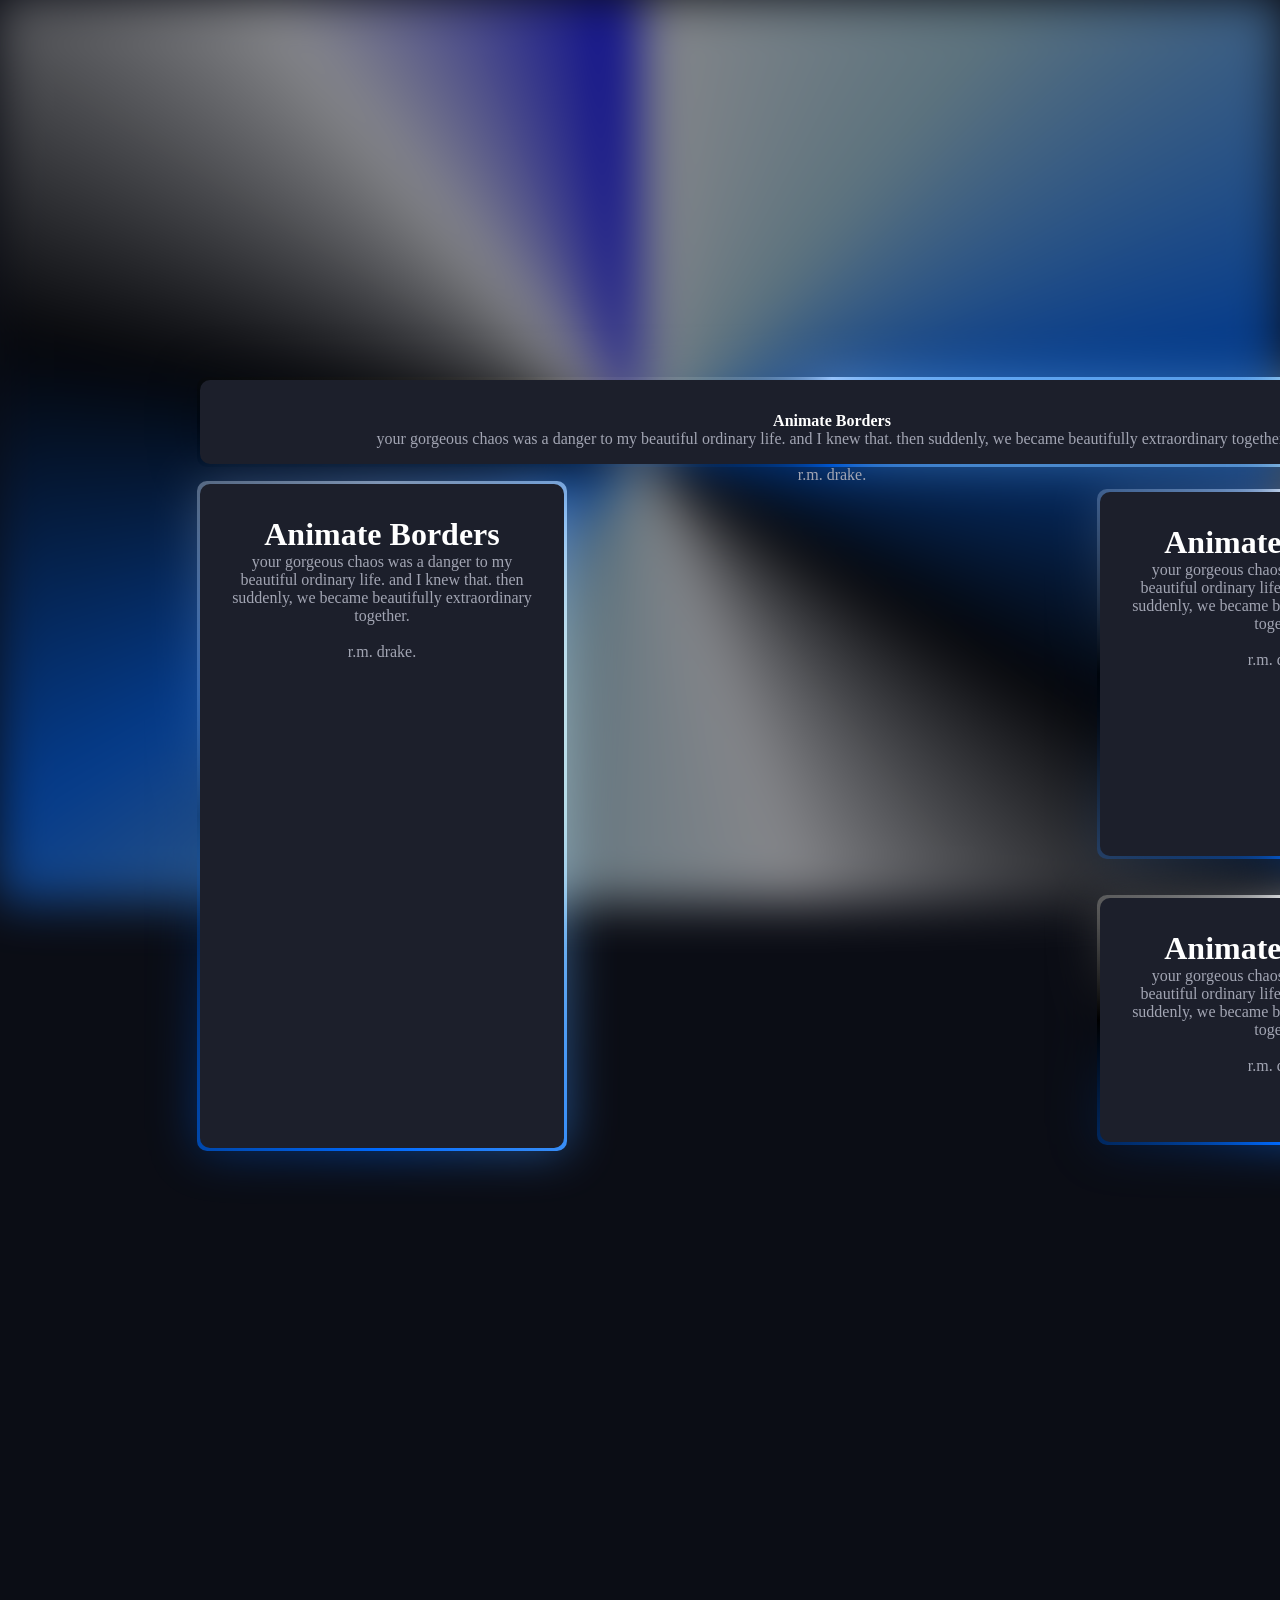
==== index.html @ 23e99490 "Add files via upload practicing some css" ====
<!DOCTYPE html>
<html lang="en">
<head>
  <meta charset="UTF-8">
  <meta name="viewport" content="width=device-width, initial-scale=1.0">
  <title>Border Animation</title>
  <link rel="stylesheet" href="style.css">
</head>
<body>
  <div class="card4">
    <h1 style="font-size: 16px;">Animate Borders</h1>    
    <p>your gorgeous chaos was
      a danger to my beautiful
      ordinary life. and I knew
      that. then suddenly, we
      became beautifully
      extraordinary together.<br>
      <br>
      
      r.m. drake.</p>
  </div>
  <div class="card">
    <h1>Animate Borders</h1>
    
    <p>your gorgeous chaos was
      a danger to my beautiful
      ordinary life. and I knew
      that. then suddenly, we
      became beautifully
      extraordinary together.<br>
      <br>
      
      r.m. drake.</p>

    </div>
  </div>


  <div class="card2">
    <h1>Animate Borders</h1>
    
    <p>your gorgeous chaos was
      a danger to my beautiful
      ordinary life. and I knew
      that. then suddenly, we
      became beautifully
      extraordinary together.<br>
      <br>
      
      r.m. drake.</p>

    </div>
  </div>
  <div class="card3">
    <h1>Animate Borders</h1>
    
    <p>your gorgeous chaos was
      a danger to my beautiful
      ordinary life. and I knew
      that. then suddenly, we
      became beautifully
      extraordinary together.<br>
      <br>
      
      r.m. drake.</p>

    </div>
  <div id="box1" class="box">
  <p>12345</p> 
</body>
</html>
---- style.css ----
*{
  margin: 0;
  padding: 0;  
}
html{
  font-family: Poppins;
  color: #f0f0f0;
}
body{
  min-height: 100vh;
  background: #0b0d15;
  color: #a2a5b3;
  align-content: center;
}
h1{
  color: white;
}
/* Card */
.card{
  margin: 200px ;
  padding: 2em;
  width: 300px;
  height: 600px;
  left: 0;
  background: #1c1f2b;
  text-align: center;
  border-radius: 10px;
  position: relative;
  margin-bottom: 20px;

}

@property --angle{
  syntax: "<angle>";
  initial-value: 0deg;
  inherits: false;
}

.card::after {
  content: '';
  position: absolute;
  height: 100%;
  width: 100%;
  background-image: conic-gradient(from var(--angle), white, lightblue, #006aff, black, white);
  top: 50%;
  left: 50%;
  transform: translate(-50%, -50%);
  z-index: -1;
  padding: 3px;
  border-radius: 10px;
  animation: 3s spin linear infinite;
}

.card::before {
  content: '';
  position: absolute;
  height: 100%;
  width: 100%;
  background-image: conic-gradient(from var(--angle), white, lightblue, #006aff, black, white);
  top: 50%;
  left: 50%;
  transform: translate(-50%, -50%);
  z-index: -1;
  padding: 3px;
  border-radius: 10px;
  animation: 3s spin linear infinite;
  filter: blur(1.5rem);
  opacity: 0.5;
}
.card::before{
  filter: blur(1.5rem);
  opacity: 0.5;
}
@keyframes spin{
  from{
    --angle: 0deg;
  }
  to{
    --angle: 360deg;
  }
}

/* Card 2 */
.card2 {
  margin: 200px;
  padding: 2em;
  width: 300px;
  height: 180px;
  background: #1c1f2b;
  text-align: center;
  border-radius: 10px;
  position: relative;
  left: 900px;
  bottom: 450px;
  margin-bottom: 20px;
}

@property --angle {
  syntax: "<angle>";
  initial-value: 0deg;
  inherits: false;
}

.card2::after {
  content: '';
  position: absolute;
  height: 100%;
  width: 100%;
  background-image: conic-gradient(from var(--angle), white, lightblue, #006aff, black, white);
  top: 50%;
  left: 50%;
  transform: translate(-50%, -50%);
  z-index: -1;
  padding: 3px;
  border-radius: 10px;
  animation: 3s spin linear infinite;
}

.card2::before {
  content: '';
  position: absolute;
  height: 100%;
  width: 100%;
  background-image: conic-gradient(from var(--angle), white, lightblue, #006aff, black, white);
  top: 50%;
  left: 50%;
  transform: translate(-50%, -50%);
  z-index: -1;
  padding: 3px;
  border-radius: 10px;
  animation: 3s spin linear infinite;
  filter: blur(1.5rem);
  opacity: 0.5;
}

.card2::before {
  filter: blur(1.5rem);
  opacity: 0.5;
}

@keyframes spin {
  from {
    --angle: 0deg;
  }
  to {
    --angle: 360deg;
  }
}

/* Card 3 */
.card3 {
  margin: 200px;
  padding: 2em;
  width: 300px;
  height: 300px;
  background: #1c1f2b;
  text-align: center;
  border-radius: 10px;
  position: relative;
  left: 900px;
  bottom: 1300px;
  margin-bottom: 20px;
}
@property --angle {
  syntax: "<angle>";
  initial-value: 0deg;
  inherits: false;
}

.card3::after {
  content: '';
  position: absolute;
  height: 100%;
  width: 100%;
  background-image: conic-gradient(from var(--angle), white, lightblue, #006aff, black, white);
  top: 50%;
  left: 50%;
  transform: translate(-50%, -50%);
  z-index: -1;
  padding: 3px;
  border-radius: 10px;
  animation: 3s spin linear infinite;
}
.card3::before {
  content: '';
  position: absolute;
  height: 100%;
  width: 100%;
  background-image: conic-gradient(from var(--angle), white, lightblue, #006aff, black, white);
  top: 50%;
  left: 50%;
  transform: translate(-50%, -50%);
  z-index: -1;
  padding: 3px;
  border-radius: 10px;
  animation: 3s spin linear infinite;
  filter: blur(1.5rem);
  opacity: 0.5;
}

.card3::before {
  filter: blur(1.5rem);
  opacity: 0.5;
}

@keyframes spin {
  from {
    --angle: 0deg;
  }
  to {
    --angle: 360deg;
  }
}

/* Card 4 */
.card4 {
  margin: 200px;
  padding: 2em;
  width: 1200px;
  height: 20px;
  background: #1c1f2b;
  text-align: center;
  border-radius: 10px;
  position: relative;
  left: 0px;
  bottom: -180px;
  margin-bottom: 20px;
}
@property --angle {
  syntax: "<angle>";
  initial-value: 0deg;
  inherits: false;
}

.card4::after {
  content: '';
  position: absolute;
  height: 100%;
  width: 100%;
  background-image: conic-gradient(from var(--angle), white, lightblue, #006aff, black, white);
  top: 50%;
  left: 50%;
  transform: translate(-50%, -50%);
  z-index: -1;
  padding: 3px;
  border-radius: 10px;
  animation: 3s spin linear infinite;
}
.card4::before {
  content: '';
  position: absolute;
  height: 100%;
  width: 100%;
  background-image: conic-gradient(from var(--angle), white, lightblue, #006aff, black, white);
  top: 50%;
  left: 50%;
  transform: translate(-50%, -50%);
  z-index: -1;
  padding: 3px;
  border-radius: 10px;
  animation: 3s spin linear infinite;
  filter: blur(1.5rem);
  opacity: 0.5;
}

.card4::before {
  filter: blur(1.5rem);
  opacity: 0.5;
}

@keyframes spin {
  from {
    --angle: 0deg;
  }
  to {
    --angle: 360deg;
  }
}


/*boxes*/


.box {
  content: '';
  position: absolute;
  height: 100%;
  width: 100%;
  background-image: conic-gradient(from var(--angle), white, lightblue, #006aff, black, white, lightblue, #006aff, black, white, blue );
  top: 50%;
  left: 50%;
  transform: translate(-50%, -50%);
  z-index: -1;
  padding: 3px;
  border-radius: 10px;
  filter: blur(1.5rem);
  opacity: 0.5;
}
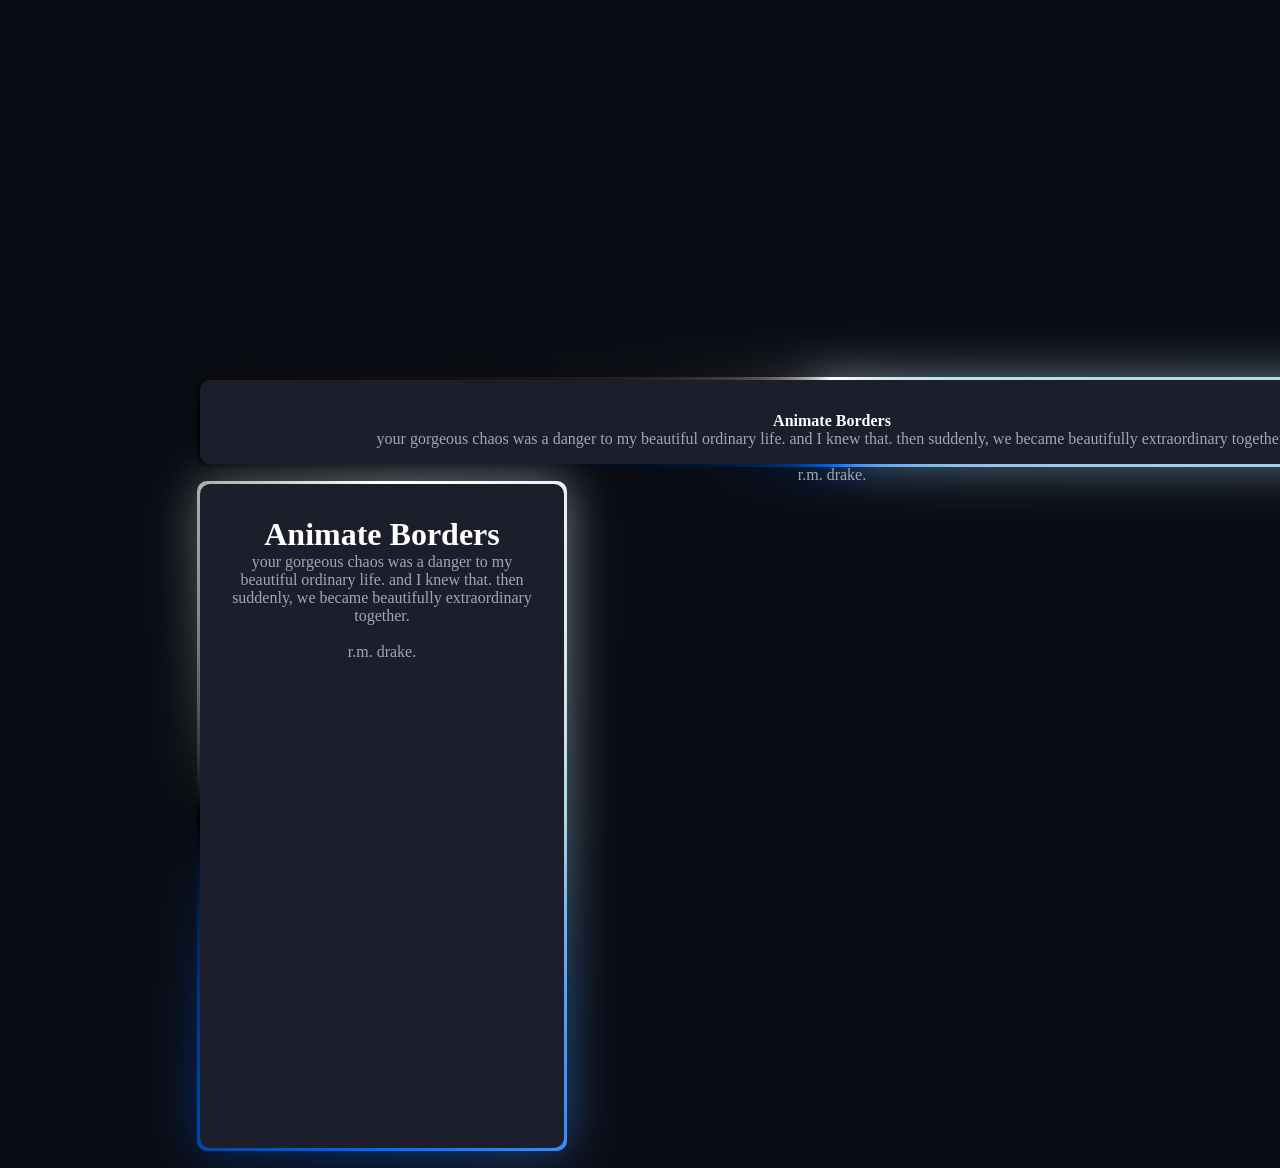
==== commit 1c000c5e: "Update index.html" ====
--- a/index.html
+++ b/index.html
@@ -2,9 +2,8 @@
 <html lang="en">
 <head>
   <meta charset="UTF-8">
-  <meta name="viewport" content="width=device-width, initial-scale=1.0">
-  <title>Border Animation</title>
-  <link rel="stylesheet" href="style.css">
+<viewpoint content="width=device-width, initial-scale=1.0">
+<link rel="stylesheet" href="style.css">
 </head>
 <body>
   <div class="card4">
@@ -34,38 +33,5 @@
 
     </div>
   </div>
-
-
-  <div class="card2">
-    <h1>Animate Borders</h1>
-    
-    <p>your gorgeous chaos was
-      a danger to my beautiful
-      ordinary life. and I knew
-      that. then suddenly, we
-      became beautifully
-      extraordinary together.<br>
-      <br>
-      
-      r.m. drake.</p>
-
-    </div>
-  </div>
-  <div class="card3">
-    <h1>Animate Borders</h1>
-    
-    <p>your gorgeous chaos was
-      a danger to my beautiful
-      ordinary life. and I knew
-      that. then suddenly, we
-      became beautifully
-      extraordinary together.<br>
-      <br>
-      
-      r.m. drake.</p>
-
-    </div>
-  <div id="box1" class="box">
-  <p>12345</p> 
 </body>
-</html>+</html>
